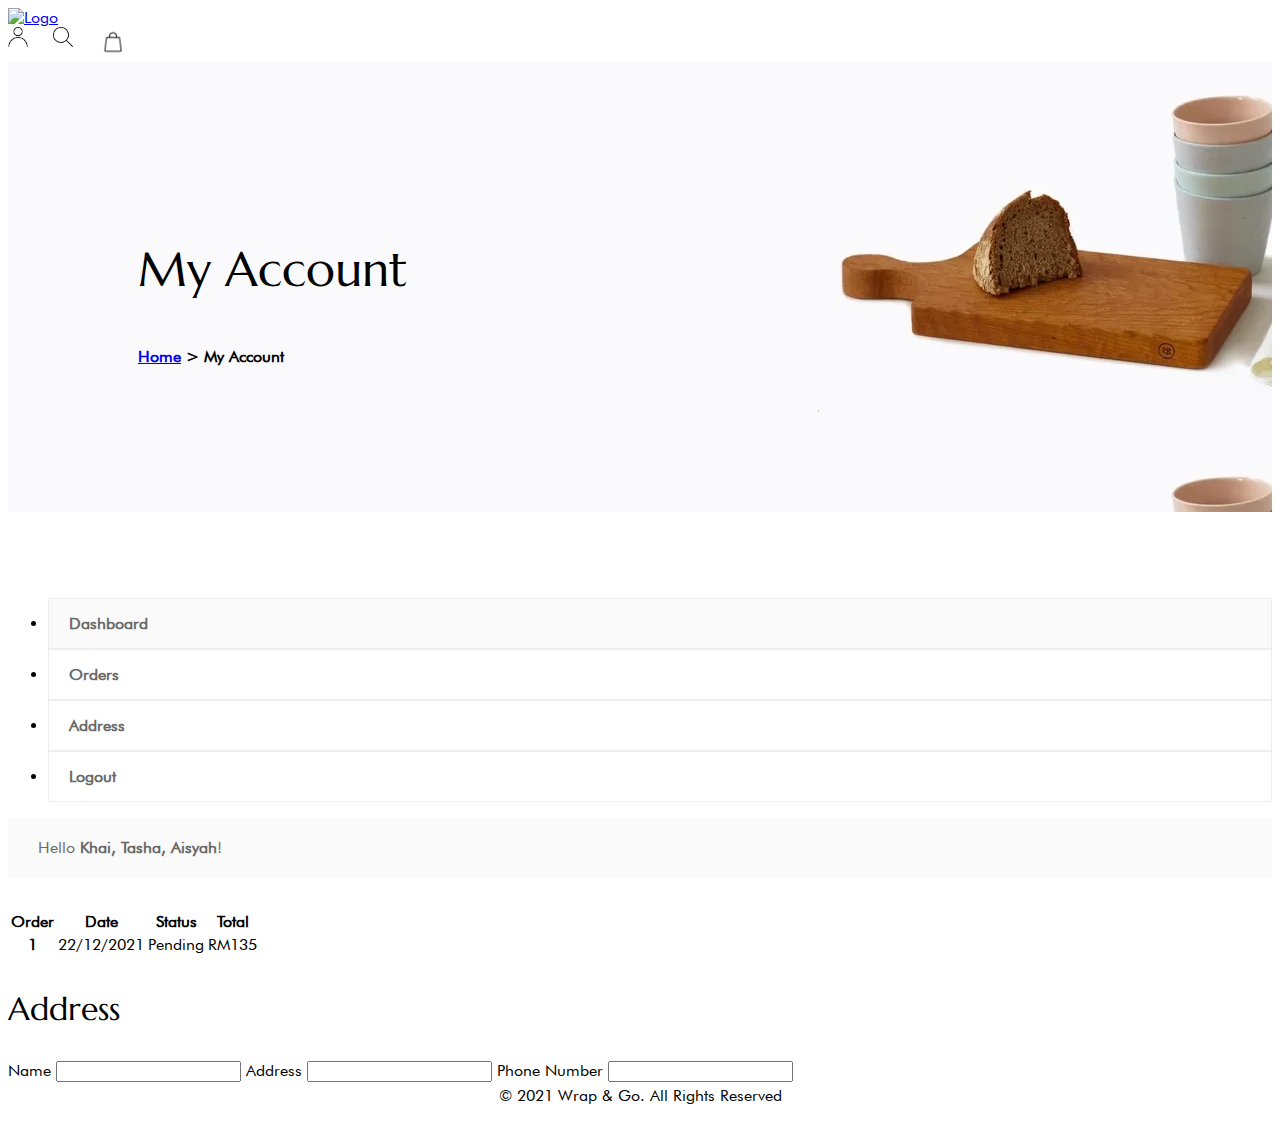
==== account.html @ d60f088d "Added account page" ====
<!DOCTYPE html>
<html lang="en">
<head>
    <meta charset="UTF-8">
    <meta http-equiv="X-UA-Compatible" content="IE=edge">
    <meta name="viewport" content="width=device-width, initial-scale=1.0">
    <link href="https://cdn.jsdelivr.net/npm/bootstrap@5.1.3/dist/css/bootstrap.min.css" rel="stylesheet" integrity="sha384-1BmE4kWBq78iYhFldvKuhfTAU6auU8tT94WrHftjDbrCEXSU1oBoqyl2QvZ6jIW3" crossorigin="anonymous">
    <script src="https://ajax.googleapis.com/ajax/libs/jquery/3.5.1/jquery.min.js"></script>
    <script src="https://maxcdn.bootstrapcdn.com/bootstrap/4.1.1/js/bootstrap.min.js"></script>
    <script src="https://kit.fontawesome.com/678951087b.js" crossorigin="anonymous"></script>
    <link rel="stylesheet" href="https://cdnjs.cloudflare.com/ajax/libs/animate.css/4.1.1/animate.min.css"/>
    <link href="account_style.css" rel="stylesheet">
    <title>Account Page</title>
</head>
<body>
     <!-- Mobile Header Starts -->
   <div class="mobile-header bg-white section p-4 my-3">
    <div class="container">
        <div class="row align-items-center">
            <div class="col">
                <a href="index.html"><img src="assets/wglogo.svg" alt="Logo" width="250px"></a>
            </div>
            <div class="col-auto">
                <div class="header-icons justify-content-end">
                     <div class="user-icon">
                         <a href="account.html"><img src="assets/user.png" alt="user-icon" width="20px"></a>
                     </div>
                     <div class="search-icon">
                         <a href="#"><img src="assets/search.png" alt="search-icon" width="20px"></a>
                     </div>
                     <div class="bag-icon">
                         <a href="#"><img src="assets/bag.png" alt="bag-icon" width="30px"></a>
                     </div>
                </div>
            </div>
        </div>
    </div>
</div>
<!-- Mobile Header Ends -->
<!-- Main Title Starts -->
<div class="page-title section" style="background-image: url(assets/account-bg-img.webp)">
    <div class="container">
        <div class="row">
            <div class="col">
                <p class="title">My Account</p>
                <p class="breadcrumbs" style="font-family: Futura; font-weight: 700;"><a href="index.html" class="text-decoration-none text-muted">Home</a> > My Account</p>
            </div>
        </div>
    </div>
</div>
<!-- Main Title Ends -->
<!-- Nav Tabs Starts -->
<div class="container account-tab-list mb-5">
    <div class="row">
        <div class="col-lg-3">
            <ul class="nav nav-tabs">
                <li class="active"><a href="#dashboard" data-toggle="tab">Dashboard<i class="fas fa-home"></i></a></li>
                <li class=""><a href="#orders" data-toggle="tab">Orders<i class="far fa-file-alt"></i></a></li>
                <li class=""><a href="#address" data-toggle="tab">Address<i class="fas fa-map-marker-alt"></i></a></li>
                <li class=""><a href="#" data-toggle="tab">Logout<i class="fas fa-sign-out-alt"></i></a></li>
            </ul>
        </div>
        <div class="col-lg-9 px-5">
            <div class="tab-content">
                <div class="tab-pane fade show active" id="dashboard">
                    <p class="greet">Hello <a id="username">Khai, Tasha, Aisyah</a>!</p>
                </div>
                <div class="tab-pane fade" id="orders">
                    <table class="table table-responsive">
                        <thead>
                            <tr>
                                <th scope="col">Order</th>
                                <th scope="col">Date</th>
                                <th scope="col">Status</th>
                                <th scope="col">Total</th>
                            </tr>
                        </thead>
                        <tbody>
                            <th scope="row">1</th>
                            <td>22/12/2021</td>
                            <td>Pending</td>
                            <td>RM135</td>
                            </th>
                        </tbody>
                    </table>
                </div>
                <div class="tab-pane fade" id="address">
                    <p class="address-title">Address</p>
                    <form>
                        <div class="form-row">
                            <div class="form-group col-md-6">
                                <label for="inputName">Name</label>
                                <input type="text" class="form-control" id="nameInput">
                                <label for="inputAddress">Address</label>
                                <input type="text" class="form-control" id="addressInput">
                                <label for="inputPhone">Phone Number</label>
                                <input type="number" class="form-control" id="phoneInput">
                            </div>
                        </div>
                    </form>
                </div>
            </div>
        </div>
    </div>
</div>
<!-- Nav Tabs Ends -->
<!-- Footer Starts -->
<div class="acc-footer">
    <div class="container border-top border-1 text-muted">
        <p class="copyright">© 2021 Wrap & Go. All Rights Reserved</p>
    </div>
</div>
<!-- Footer Ends -->
</body>
</html>

<script>
    $(".nav li").on("click", function(){
        $(".nav li").removeClass("active");
        $(this).addClass("active");
    });
</script>
---- account_style.css ----
@import url(style.css);

body {
    font-family: Futura;
}
.page-title {
    padding: 130px;
}

.title {
    font-family: Marcellus;
    font-size: 36pt;

    animation: fadeInLeft;
    animation-duration: 0.8s;
}

.account-tab-list {
    padding-top: 70px;
}

.nav-tabs {
    display: flex;
    flex-direction: column;
}

ul .active {
    background-color: #FAFAFA;
}

.nav-tabs a {
    display: flex;
    justify-content: space-between;
    align-items: center;
    text-decoration: none;
    padding: 15px 20px;
    border: 1px solid #EEEEEE;
    font-weight: 700;
    color: #696969;
}

.greet {
    padding: 20px 30px;
    font-weight: 500;
    background-color: #FAFAFA;
    color: #696969;
}

.greet a {
    font-weight: 700;
}

#address p {
    font-size: 32px;
    font-family: Marcellus;
}

.copyright {
    text-align: center;
    padding: 20px;
    margin: 0;
}

.tab-pane.fade {
    transition: all 0.2s;
    transform: translateY(1rem);
  }
  
  .tab-pane.fade.show {
    transform: translateY(0rem);
  }
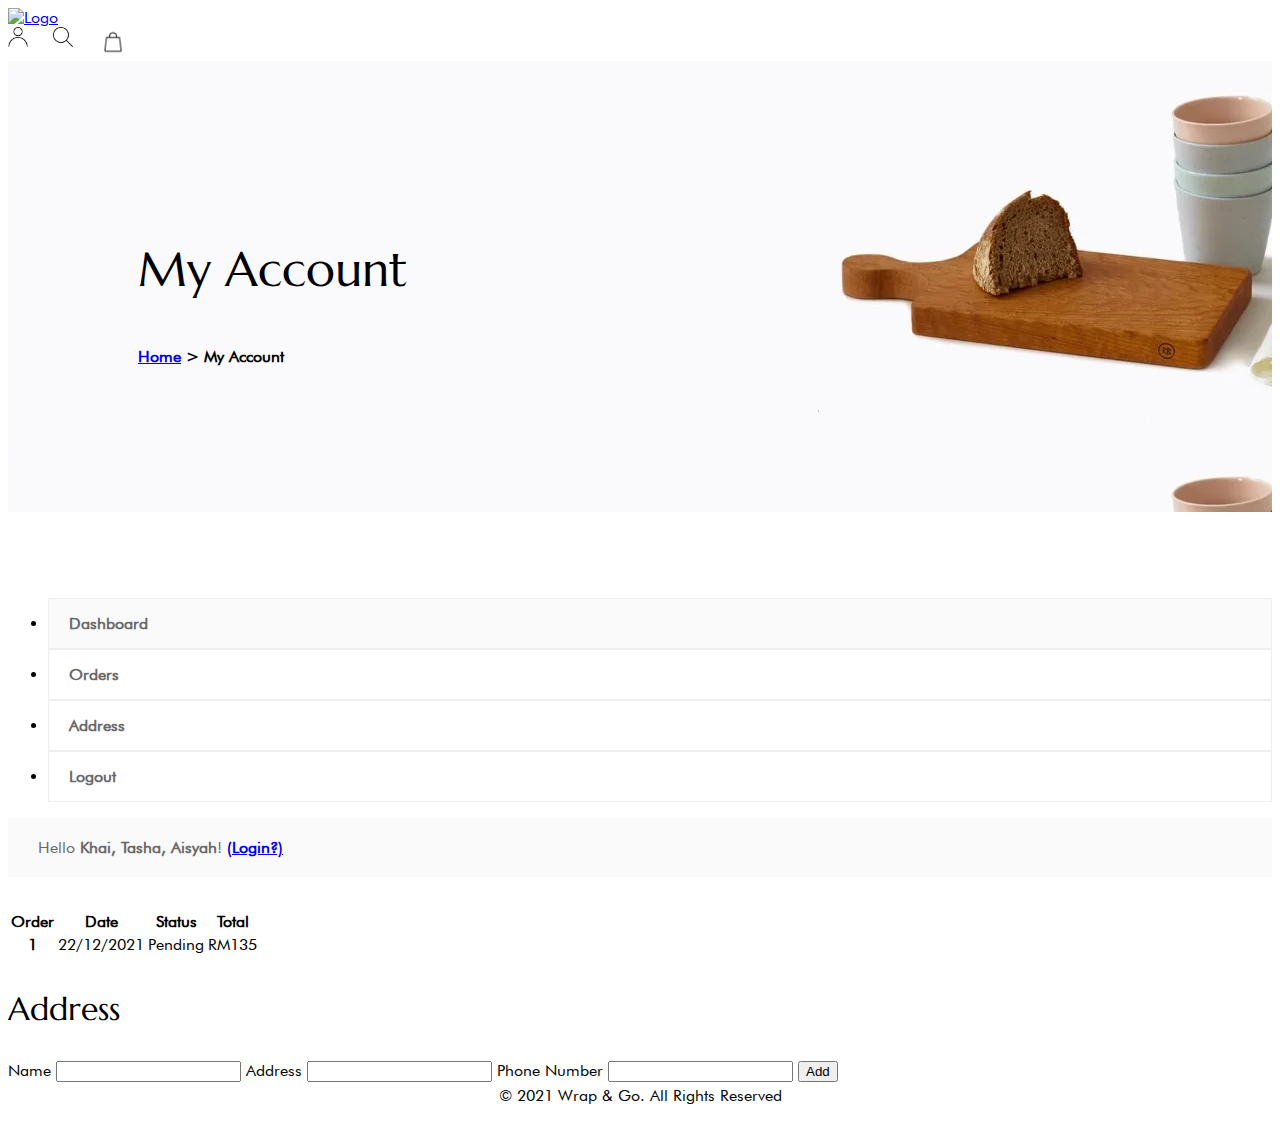
==== commit efd46b14: "Added Login/Register Page" ====
--- a/account.html
+++ b/account.html
@@ -63,7 +63,7 @@
         <div class="col-lg-9 px-5">
             <div class="tab-content">
                 <div class="tab-pane fade show active" id="dashboard">
-                    <p class="greet">Hello <a id="username">Khai, Tasha, Aisyah</a>!</p>
+                    <p class="greet">Hello <a id="username">Khai, Tasha, Aisyah</a>! <a href="login.html" class="login-nav">(Login?)</a></p>
                 </div>
                 <div class="tab-pane fade" id="orders">
                     <table class="table table-responsive">
@@ -95,6 +95,7 @@
                                 <input type="text" class="form-control" id="addressInput">
                                 <label for="inputPhone">Phone Number</label>
                                 <input type="number" class="form-control" id="phoneInput">
+                                <button class="add-btn">Add</button>
                             </div>
                         </div>
                     </form>
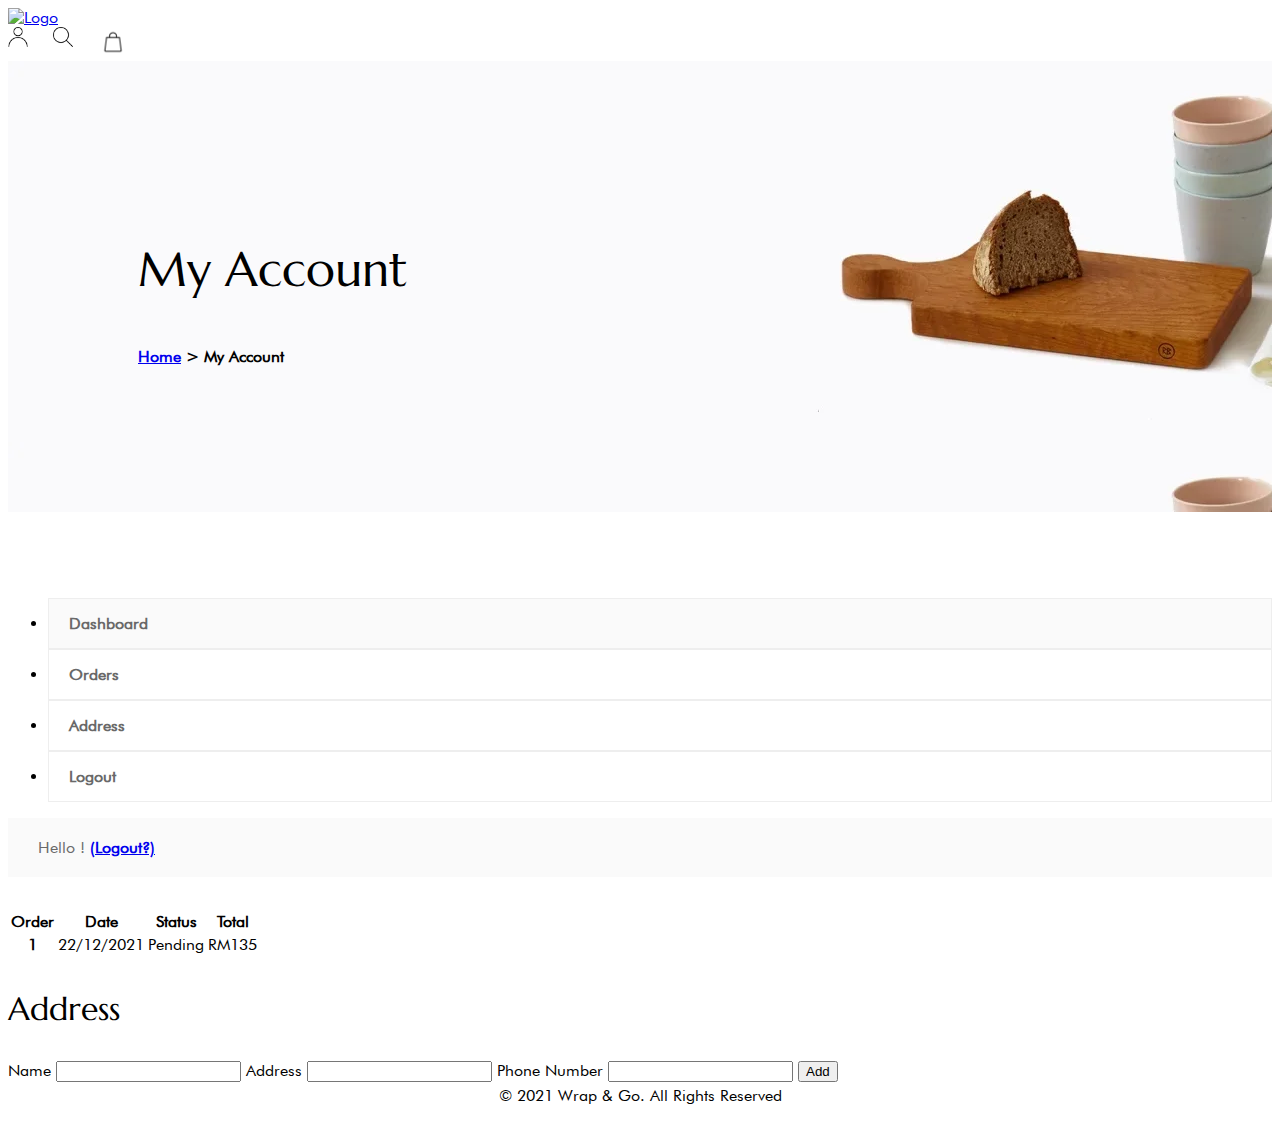
==== commit 8081a686: "Updated files" ====
--- a/account.html
+++ b/account.html
@@ -18,12 +18,12 @@
     <div class="container">
         <div class="row align-items-center">
             <div class="col">
-                <a href="index.html"><img src="assets/wglogo.svg" alt="Logo" width="250px"></a>
+                <a href="index.php"><img src="assets/wglogo.svg" alt="Logo" width="250px"></a>
             </div>
             <div class="col-auto">
                 <div class="header-icons justify-content-end">
                      <div class="user-icon">
-                         <a href="account.html"><img src="assets/user.png" alt="user-icon" width="20px"></a>
+                         <a href="account.php"><img src="assets/user.png" alt="user-icon" width="20px"></a>
                      </div>
                      <div class="search-icon">
                          <a href="#"><img src="assets/search.png" alt="search-icon" width="20px"></a>
@@ -63,7 +63,7 @@
         <div class="col-lg-9 px-5">
             <div class="tab-content">
                 <div class="tab-pane fade show active" id="dashboard">
-                    <p class="greet">Hello <a id="username">Khai, Tasha, Aisyah</a>! <a href="login.html" class="login-nav">(Login?)</a></p>
+                    <p class="greet">Hello <a id="username"><?php echo $login_session; ?></a>! <a href="logout.php" class="login-nav">(Logout?)</a></p>
                 </div>
                 <div class="tab-pane fade" id="orders">
                     <table class="table table-responsive">
